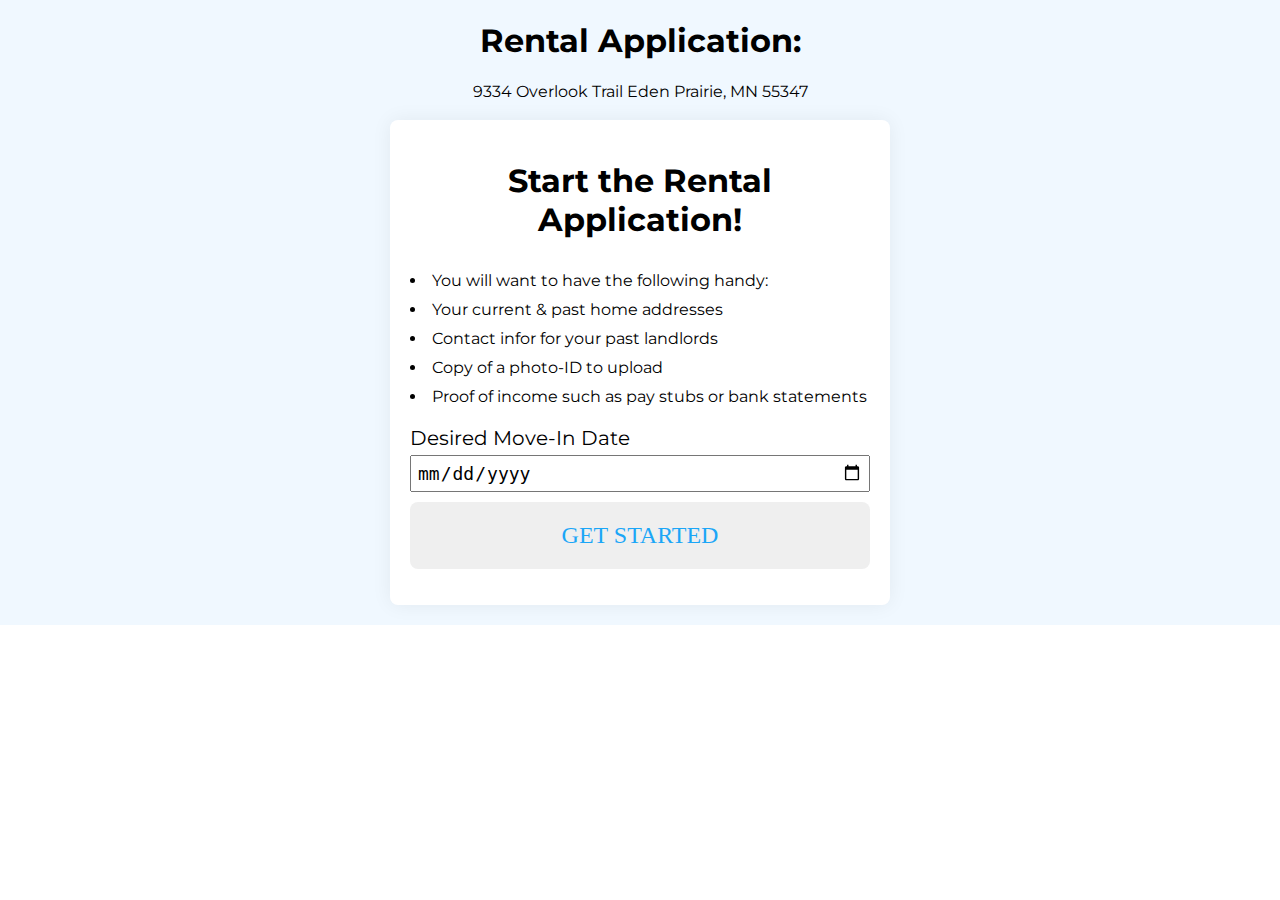
==== index.html @ 2a92268d "pages" ====
<html lang="en">
  <head>
    <meta charset="UTF-8" />
    <meta name="viewport" content="width=device-width, initial-scale=1.0" />
    <title>Rental Application Form</title>
    <link rel="stylesheet" href="style.css"/>
    <script src="script.js" defer></script>
  </head>
  <body>
    <section>
        <h1>Rental Application:</h1>
        <span> 9334 Overlook Trail Eden Prairie, MN 55347</span><br>
        <div class="container">
            <h1>Start the Rental Application!</h1>
            <li>You will want to have the following handy:</li>
            <li>Your current & past home addresses</li>
            <li>Contact infor for your past landlords</li>
            <li>Copy of a photo-ID to upload</li>
            <li>Proof of income such as pay stubs or bank statements</li>
          <form action="tenantinfo.html">
            <div class="form-group">
              <label for="date">Desired Move-In Date</label>
              <input type="date" id="date" name="date" />
            </div>
            <button type="submit">GET STARTED</button>
          </form>
          
  </body>
</html>
---- style.css ----
@import url('https://fonts.googleapis.com/css?family=Montserrat:400,700');

* {
  padding: 0;
  padding: 0;
  box-sizing: border-box;
}

body {
  font-family: 'Montserrat', 'sans-serif';
  margin: 0;
}

section {
  width: 100%;
  background-color: aliceblue;
  display: flex;
  align-items: center;
  justify-content: center;
  flex-direction: column;
}

.container {
  width: 90%;
  max-width: 500px;
  margin: 0 auto;
  padding: 20px;
  box-shadow: 0px 0px 20px #00000010;
  background-color: white;
  border-radius: 8px;
  margin-bottom: 20px;
}

h1 {
  text-align: center;
}

li {
  padding-top: 10px;
}

.form-group {
  width: 100%;
  margin-top: 20px;
  font-size: 20px;
}

.form-group input,
.form-group textarea {
  width: 100%;
  padding: 5px;
  font-size: 18px;
  border: 1px solid rgba(128, 128, 128, 0, 199);
  margin-top: 5px;
}

textarea {
  resize: vertical;
}

button[type='submit'] {
  width: 100%;
  border: none;
  outline: none;
  padding: 20px;
  font-size: 24px;
  border-radius: 8px;
  font-family: 'Monserrat';
  color: rgb(27, 166, 247);
  text-align: center;
  cursor: pointer;
  margin-top: 10px;
  transition: 0.3s ease background-color;
}

button[type='submit']:hover {
  background-color: rgb(214, 226, 236);
}
#status {
  width: 90%;
  max-width: 500px;
  text-align: center;
  padding: 10px;
  margin: 0 auto;
  border-radius: 8px;
}

#status.success {
  background-color: rgb(211, 250, 153);
  animation: status 4s ease forwards;
}

#status.error {
  background-color: rgb(250, 129, 92);
  color: white;
  animation: status 4s ease forwards;
}
@keyframes status {
  0% {
    opacity: 1;
    pointer-events: all;
  }
  90% {
    opacity: 1;
    pointer-events: all;
  }
  100% {
    opacity: 0;
    pointer-events: none;
  }
}
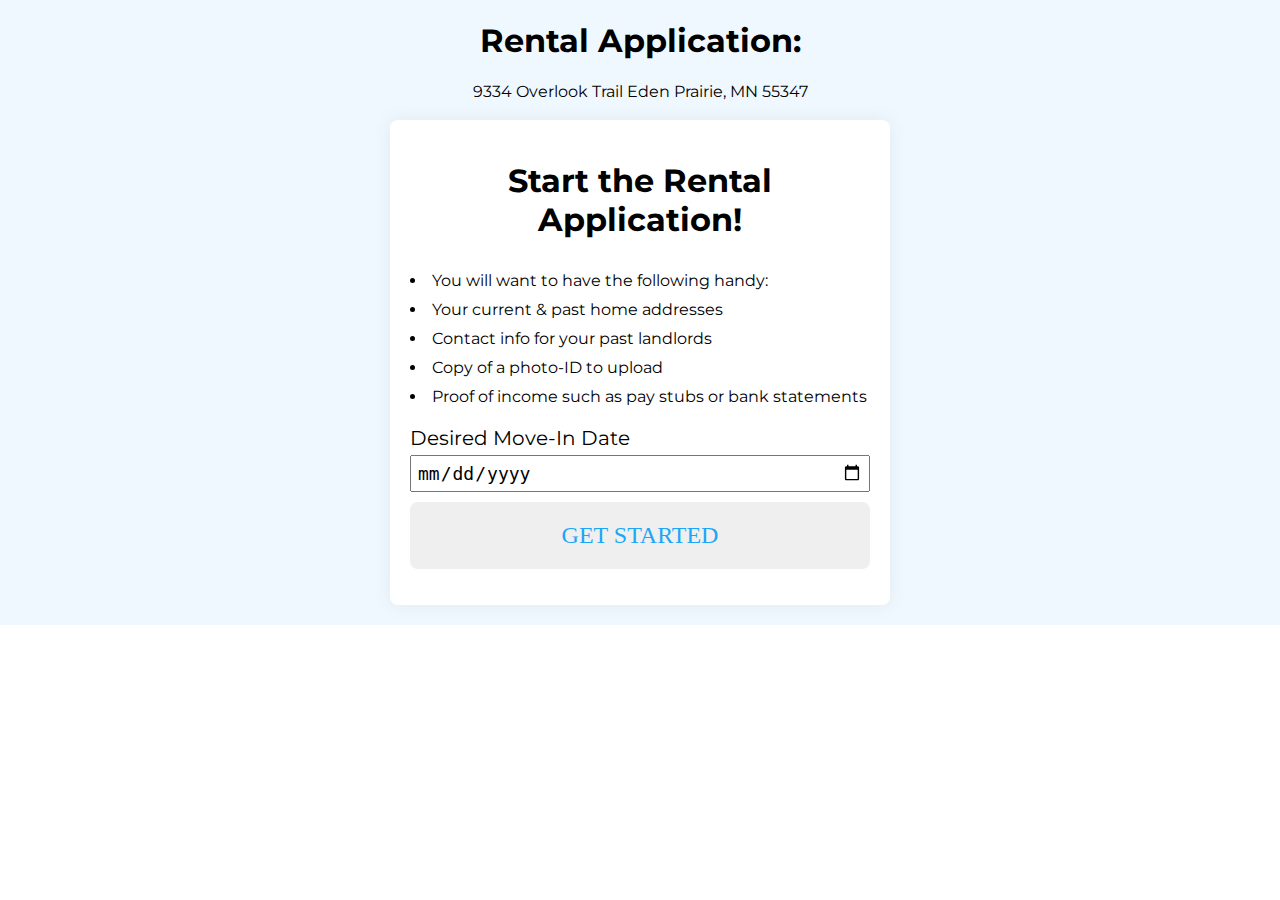
==== commit 49912849: "update" ====
--- a/index.html
+++ b/index.html
@@ -14,7 +14,7 @@
             <h1>Start the Rental Application!</h1>
             <li>You will want to have the following handy:</li>
             <li>Your current & past home addresses</li>
-            <li>Contact infor for your past landlords</li>
+            <li>Contact info for your past landlords</li>
             <li>Copy of a photo-ID to upload</li>
             <li>Proof of income such as pay stubs or bank statements</li>
           <form action="tenantinfo.html">
@@ -22,8 +22,9 @@
               <label for="date">Desired Move-In Date</label>
               <input type="date" id="date" name="date" />
             </div>
-            <button type="submit">GET STARTED</button>
+            <button id="form-button" type="submit">GET STARTED</button>
           </form>
-          
+         </div>
+		 </section>
   </body>
 </html>
